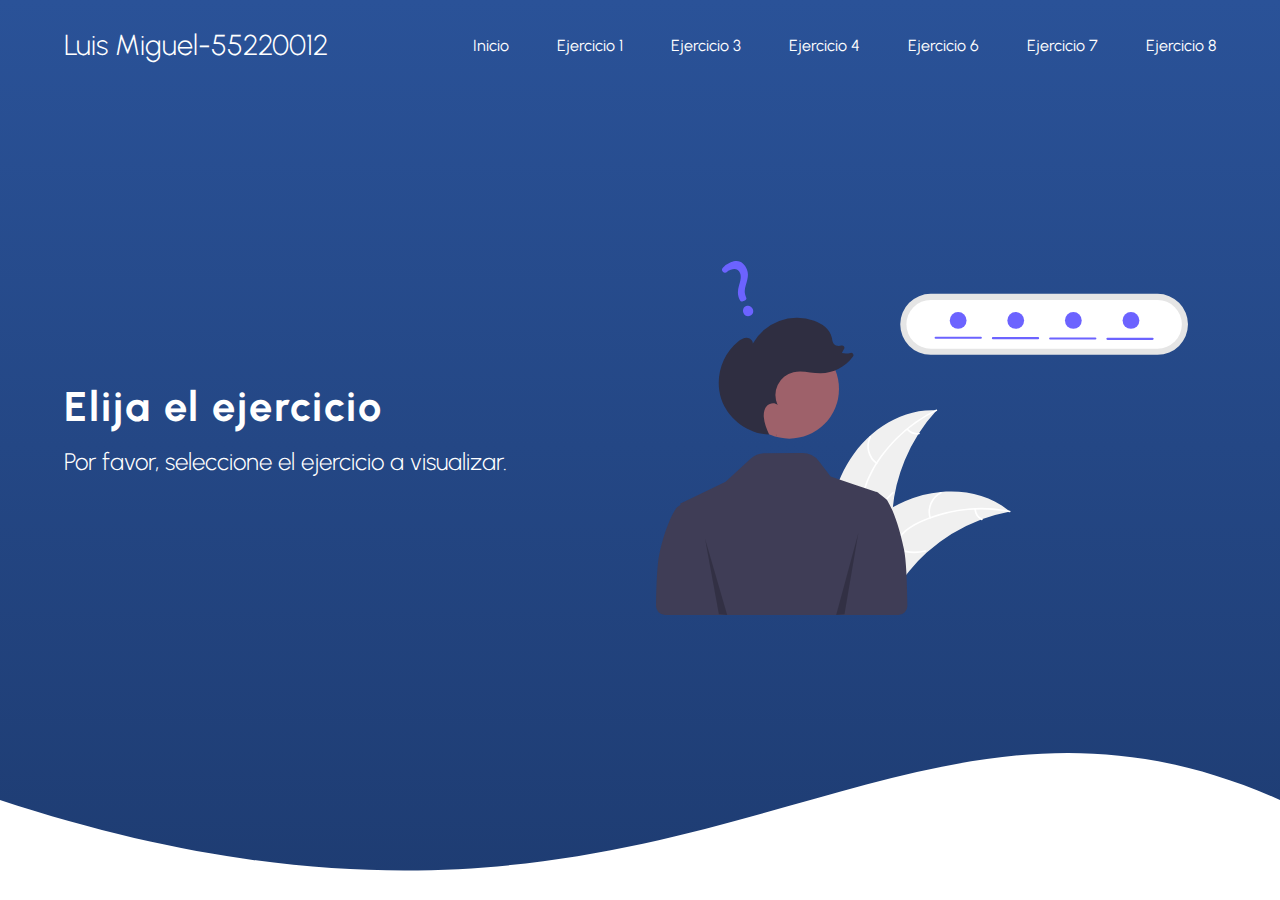
==== HTML/index.html @ 9a7470ea "55220012" ====
<!DOCTYPE html>
<html lang="en">
<head>
    <meta charset="UTF-8">
    <meta http-equiv="X-UA-Compatible" content="IE=edge">
    <meta name="viewport" content="width=device-width, initial-scale=1.0">
    <title>Index</title>
    <link rel="stylesheet" href="../CSS/index.css">
</head>
<body>
    <header class="hero">
        <nav class="nav container">
            <h2 class="nav_logo">Luis Miguel-55220012</h2>
            <ul class="nav_list">
                <li class="nav_item"><a href="index.html" class="nav_link">Inicio</a></li>
                <li class="nav_item"><a href="ej1.html" class="nav_link">Ejercicio 1</a></li>
                <li class="nav_item"><a href="ej3.html" class="nav_link">Ejercicio 3</a></li>
                <li class="nav_item"><a href="ej4.html" class="nav_link">Ejercicio 4</a></li>
                <li class="nav_item"><a href="ej6.html" class="nav_link">Ejercicio 6</a></li>
                <li class="nav_item"><a href="ej7.html" class="nav_link">Ejercicio 7</a></li>
                <li class="nav_item"><a href="ej8.html" class="nav_link">Ejercicio 8</a></li>
            </ul>
            <figure class="nav_menu">
                <img src="../IMG/menu.svg" alt="menu" class="nav_icon">
            </figure>
        </nav>
        <section class="hero_main container">
            <div class="hero_texts">
                <h1 class="hero_title">Elija el ejercicio</h1>
                <p class="hero_subtitle">Por favor, seleccione el ejercicio a visualizar.</p>
            </div>
            <figure class="hero_picture">
                <img src="../IMG/ilustracion.svg" alt="imagen_principal" class="hero_img">
            </figure>
        </section>

        <div style="height: 150px; overflow: hidden;" class="hero_waves"><svg viewBox="0 0 500 150" preserveAspectRatio="none" style="height: 100%; width: 100%;"><path d="M0.00,49.98 C268.34,275.81 343.40,-128.78 500.00,49.98 L500.00,150.00 L0.00,150.00 Z" style="stroke: none; fill: #fff;"></path></svg></div>

    </header>
</body>
</html>
---- CSS/index.css ----
@import url('https://fonts.googleapis.com/css2?family=Urbanist:wght@300;400;500;700&display=swap');
*{
    margin: 0;
    padding: 0;
    box-sizing: border-box;
}
body{
    font-family: 'Urbanist', sans-serif;
}
.container{
    width: 90%;
    max-width: 1200px;
    margin: 0 auto;
}
.hero{
    background-image: linear-gradient(to top, #1e3c72 0%, #1e3c72 1%, #2a5298 100%);
    color: #fff;
    display: grid;
    grid-template-rows: max-content 1fr;
    grid-template-areas:
    "nav"
    "content";
    min-height: 100vh;
}
.nav{
    grid-area: nav;
    display: grid;
    grid-auto-flow: column;
    justify-content: space-between;
    gap:1em;
    align-items: center;
    height: 90px;
}
.nav_link{
    display: block;
    color: #fff;
    text-decoration: none;
    font-size: 1rem
}
.nav_link:hover{
    color:#EB00E4;
    transform: scale(1.1);}
.nav_list{
    list-style: none;
    display: grid;
    grid-auto-flow: column;
    gap:3em;
}
.nav_logo{
    font-size: 1.8rem;
    font-weight: 300;
}
.nav_menu{
    display: none;
}
.nav_icon{
    width: 30px;
}
.hero_main{
    grid-area: content;
    display: grid;
    gap:2em;
    grid-template-columns: repeat(2, 1fr);
    align-items: center;
    padding-bottom: 110px;
}
.hero_waves{
    grid-area: content;
    align-self: flex-end;
}
.hero_img{
    width: 95%;
}
.hero_title{
    font-size: 2.6rem;
    letter-spacing: 2px;
}
.hero_subtitle{
    margin-top: 1rem;
    margin-bottom: 1.5rem;
    font-size: 1.5rem;
    font-weight: 300;
}

@media (max-width:800px){
    .hero_main{
        grid-template-columns: 1fr;
        grid-template-rows: repeat(max-content);
        text-align: center;
    }
    .hero_picture{
        grid-row: 1/2;
    }
    .hero_img{
        width: 400px;
        max-width: 500px;
        display: block;
        margin:0 auto;
    }
    .nav_list{
        display: none;
    }
    .nav_menu{
        display: block;
    }
}
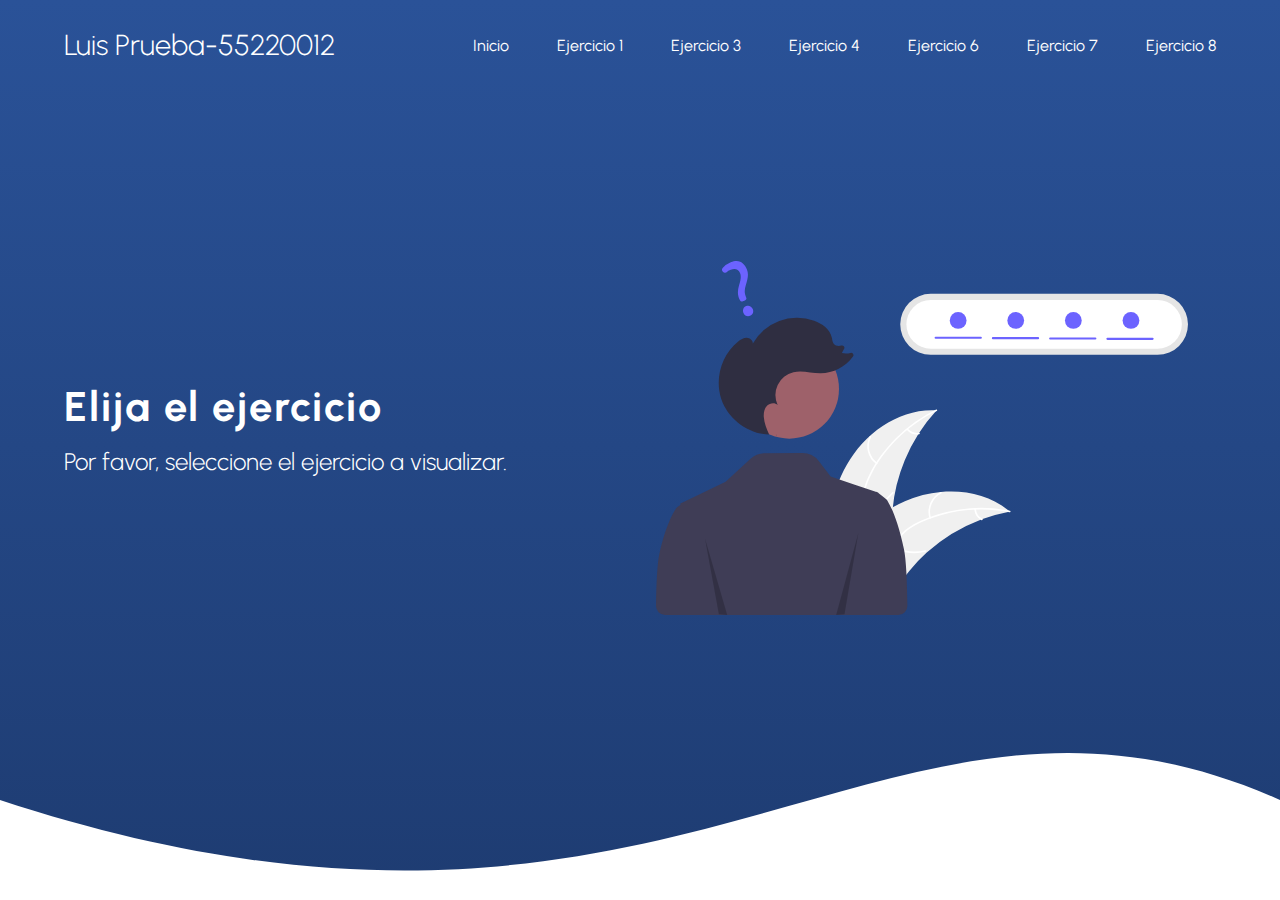
==== commit 3487cb3f: "Probando cambios" ====
--- a/HTML/index.html
+++ b/HTML/index.html
@@ -10,7 +10,7 @@
 <body>
     <header class="hero">
         <nav class="nav container">
-            <h2 class="nav_logo">Luis Miguel-55220012</h2>
+            <h2 class="nav_logo">Luis Prueba-55220012</h2>
             <ul class="nav_list">
                 <li class="nav_item"><a href="index.html" class="nav_link">Inicio</a></li>
                 <li class="nav_item"><a href="ej1.html" class="nav_link">Ejercicio 1</a></li>
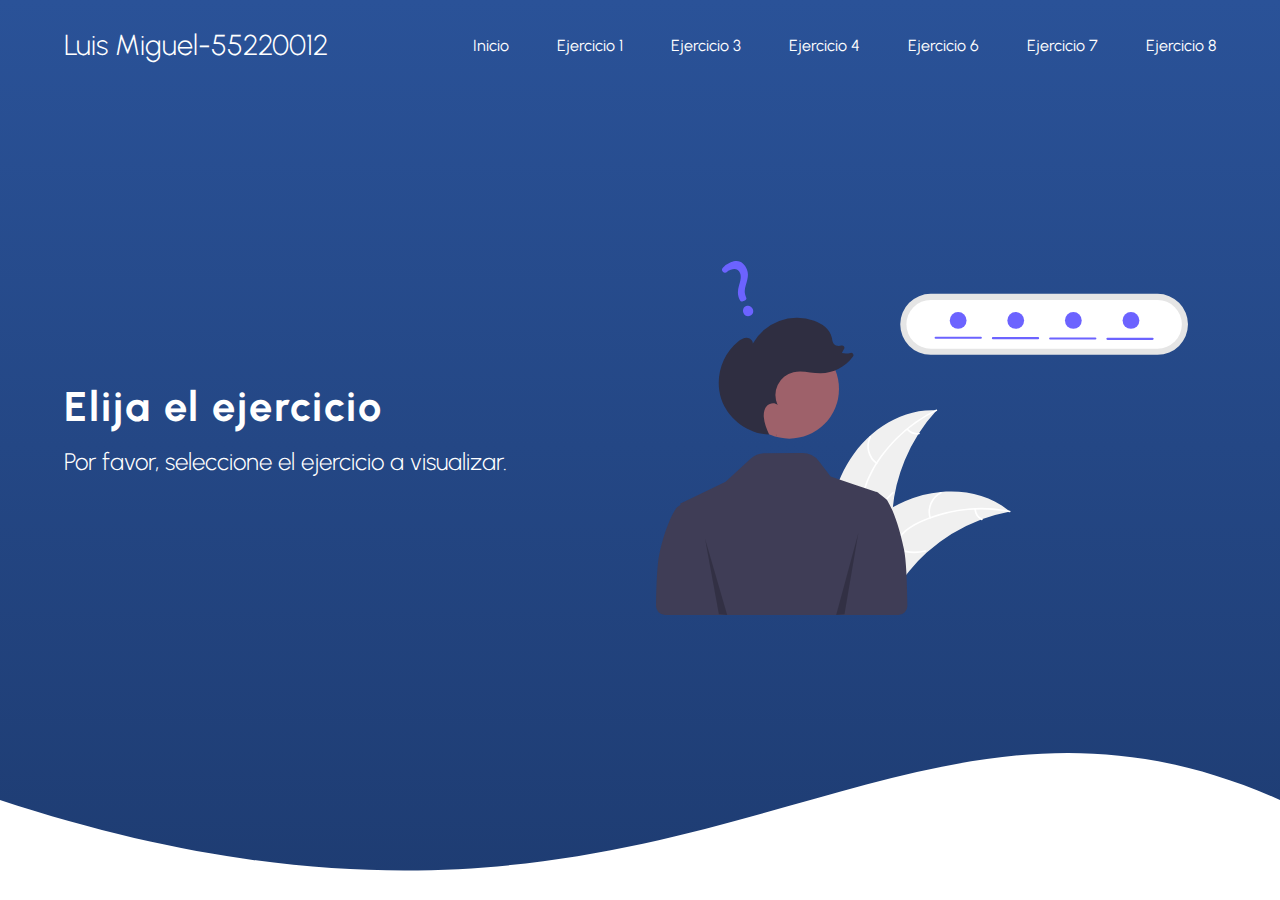
==== commit 587a6be3: "55220012" ====
--- a/HTML/index.html
+++ b/HTML/index.html
@@ -10,7 +10,7 @@
 <body>
     <header class="hero">
         <nav class="nav container">
-            <h2 class="nav_logo">Luis Prueba-55220012</h2>
+            <h2 class="nav_logo">Luis Miguel-55220012</h2>
             <ul class="nav_list">
                 <li class="nav_item"><a href="index.html" class="nav_link">Inicio</a></li>
                 <li class="nav_item"><a href="ej1.html" class="nav_link">Ejercicio 1</a></li>
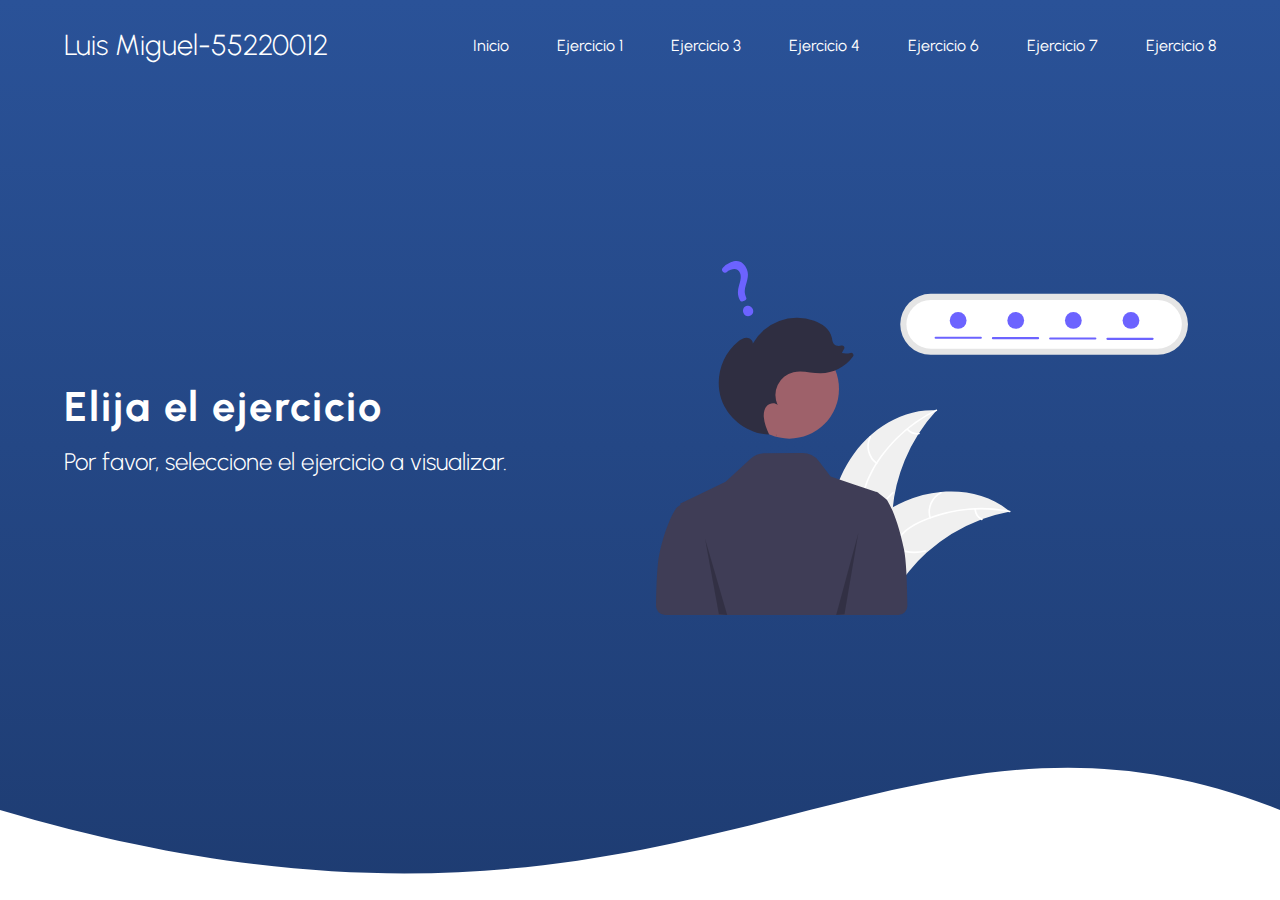
==== commit 6da0924d: "55220012" ====
--- a/HTML/index.html
+++ b/HTML/index.html
@@ -34,7 +34,7 @@
             </figure>
         </section>
 
-        <div style="height: 150px; overflow: hidden;" class="hero_waves"><svg viewBox="0 0 500 150" preserveAspectRatio="none" style="height: 100%; width: 100%;"><path d="M0.00,49.98 C268.34,275.81 343.40,-128.78 500.00,49.98 L500.00,150.00 L0.00,150.00 Z" style="stroke: none; fill: #fff;"></path></svg></div>
+        <div style="height: 135px; overflow: hidden;" class="hero_waves"><svg viewBox="0 0 500 150" preserveAspectRatio="none" style="height: 100%; width: 100%;"><path d="M0.00,49.98 C268.34,275.81 343.40,-128.78 500.00,49.98 L500.00,150.00 L0.00,150.00 Z" style="stroke: none; fill: #fff;"></path></svg></div>
 
     </header>
 </body>
